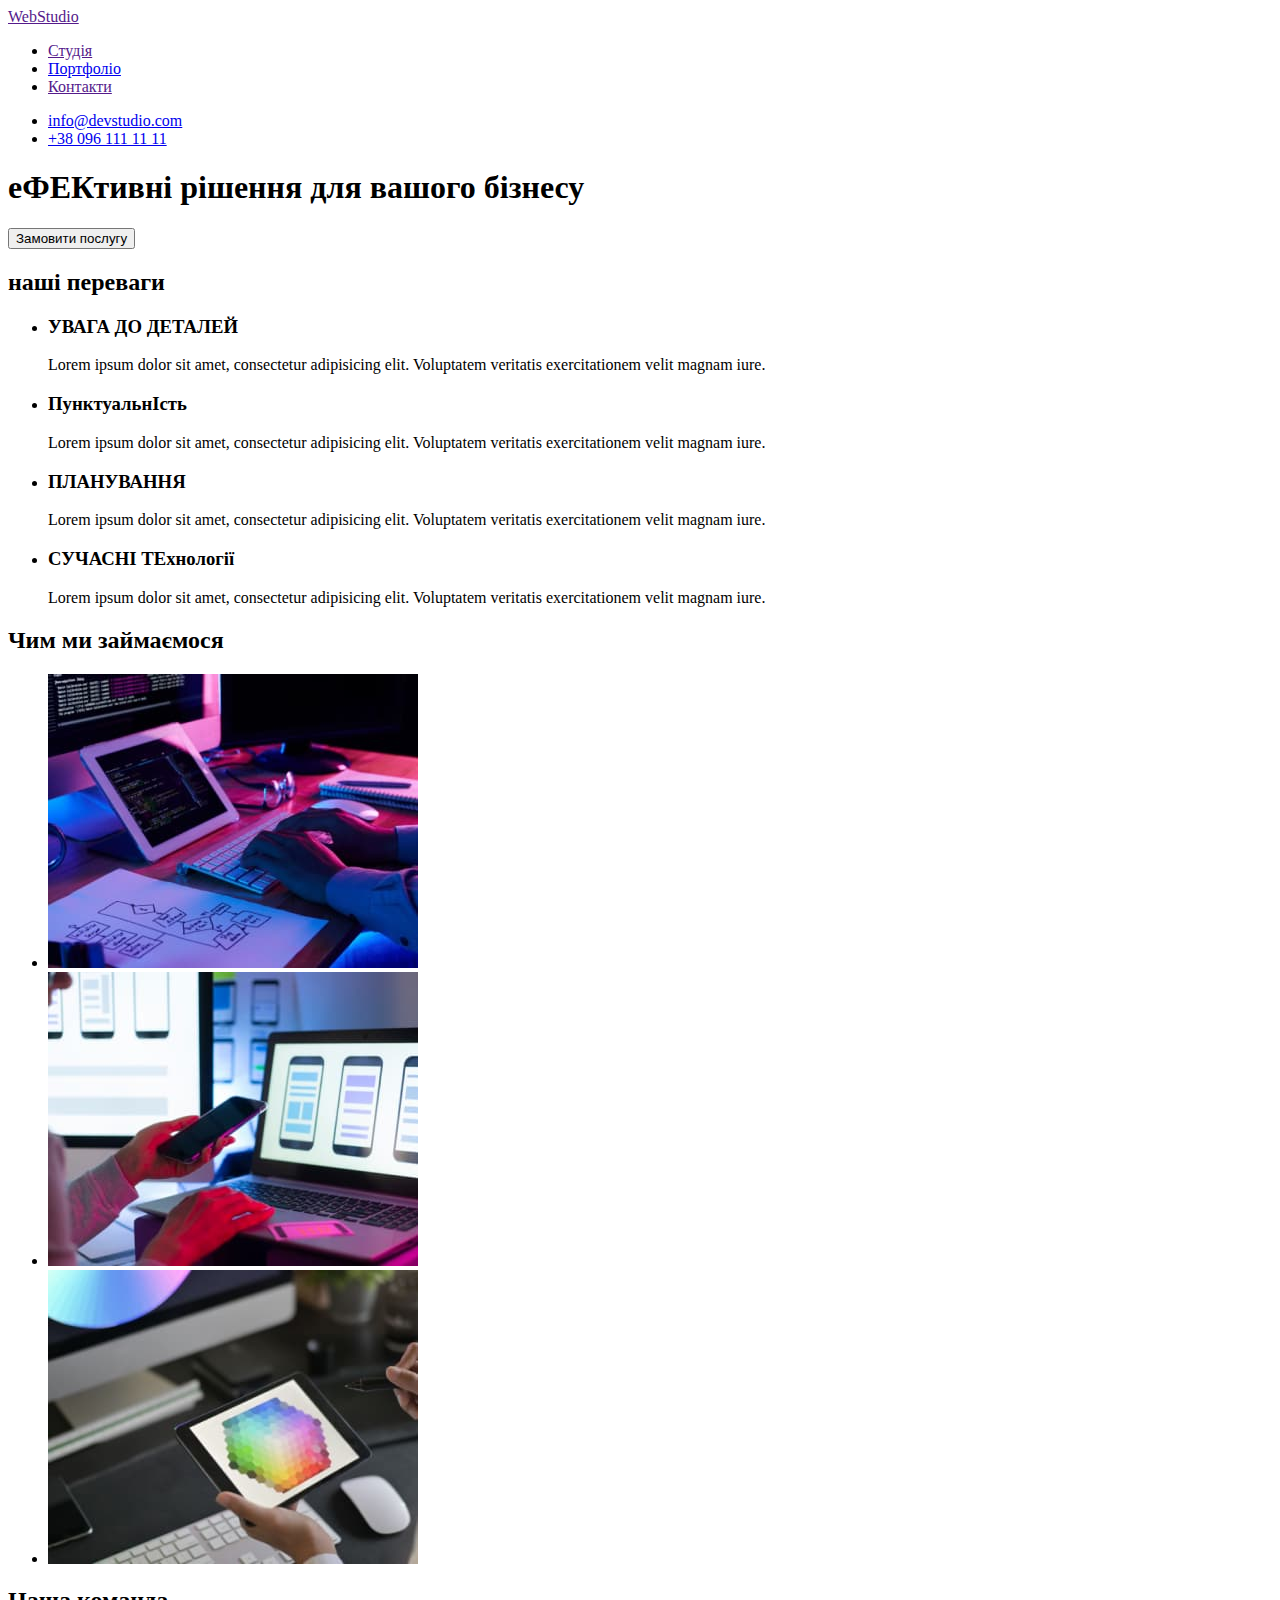
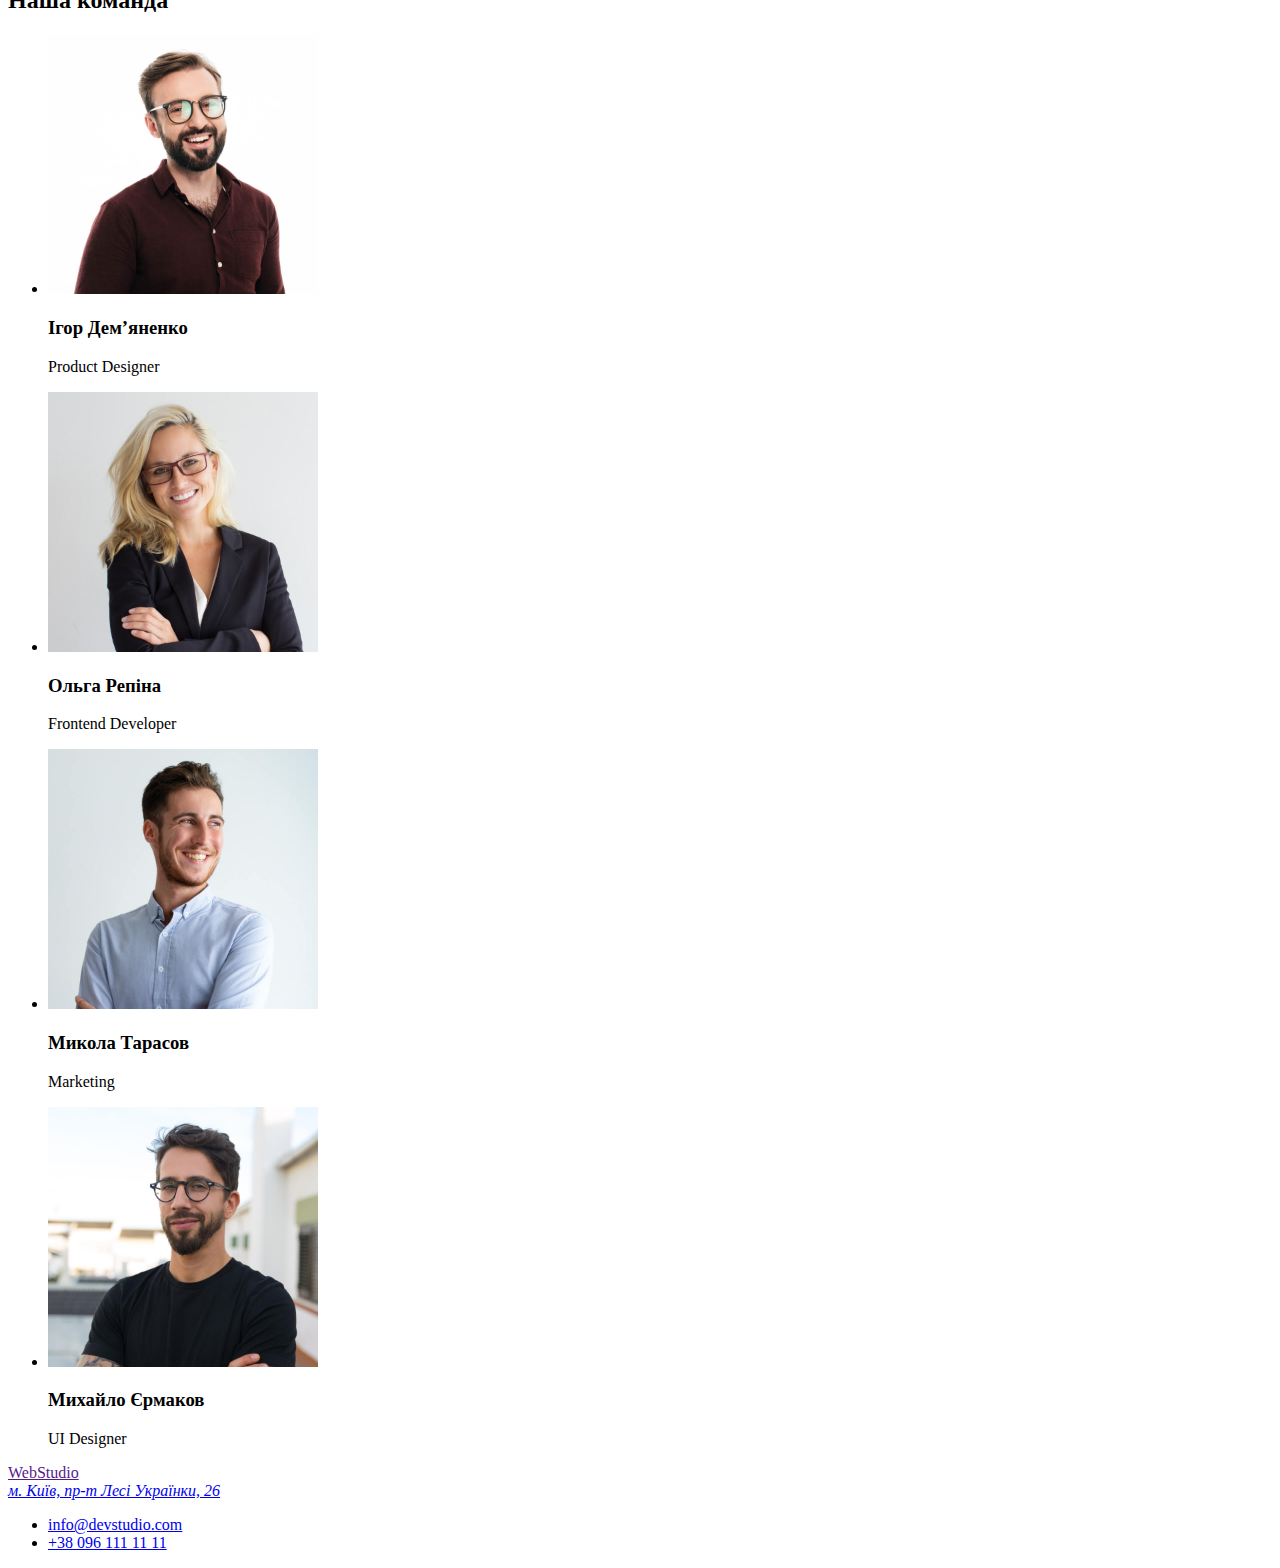
==== index.html @ bd888d8f "студія" ====
<!DOCTYPE html>
<html lang="en">
<head>
    <meta charset="UTF-8">
    <meta name="viewport" content="width=device-width, initial-scale=1.0">
    <title>Document</title>
</head>
<body>
    <header>
        <nav>
            <a href="">WebStudio</a>
            <ul>
                <li>
                    <a href="">Студія</a>
                </li>
                <li>
                    <a href="./portfolio.html">Портфоліо</a>
                </li>
                <li>
                    <a href="">Контакти</a>
                </li>
            </ul>
        </nav>
        <ul>
            <li>
            <a href="mailto:info@devstudio.com">info@devstudio.com</a>
            </li>
            <li>
                <a href="tel:+380961111111">+38 096 111 11 11</a>
            </li>
        </ul>
    </header>
    <main>
        <!-- секція герой -->
        <section> 
            <H1>еФЕКтивні рішення для вашого бізнесу</H1>
            <button>Замовити послугу</button>
        </section>
        <!-- наші перваги  -->
        <section>
            <H2>наші переваги</H2>
            <ul>
                <li>
                    <h3>УВАГА ДО ДЕТАЛЕЙ</h3>
                    <p>Lorem ipsum dolor sit amet, consectetur adipisicing elit. Voluptatem veritatis exercitationem velit magnam iure.</p>
                </li>
                <li>
                    <h3>ПунктуальнІсть</h3>
                    <p>Lorem ipsum dolor sit amet, consectetur adipisicing elit. Voluptatem veritatis exercitationem velit magnam iure.</p>
                </li>
                <li>
                    <h3>ПЛАНУВАННЯ</h3>
                    <p>Lorem ipsum dolor sit amet, consectetur adipisicing elit. Voluptatem veritatis exercitationem velit magnam iure.</p>
                </li>
                <li>
                    <h3>СУЧАСНІ ТЕхнології</h3>
                    <p>Lorem ipsum dolor sit amet, consectetur adipisicing elit. Voluptatem veritatis exercitationem velit magnam iure.</p>
                </li>
            </ul>
        </section>
        <!-- чим ми займаємось  -->
        <section>
            <h2>Чим ми займаємося</h2>
            <ul>
                <li>
                    <img src="./imegis/box 1.jpg" alt="комп" width="370">
                </li>
                <li>
                    <img src="./imegis/box 2.jpg" alt="ноутбук"width="370">
                </li>
                <li>
                    <img src="./imegis/box 3.jpg" alt="планшет" width="370">
                </li>
            </ul>
        </section>
        <!-- наша команда  -->
        <section>
            <h2>Наша команда</h2>
            <ul>
                <li>
                    <img src="./imegis/img (2).jpg" alt="Ігор" width="270">
                    <h3>Ігор Дем’яненко</h3>
                    <p>Product Designer</p>
                </li>
                <li>
                    <img src="./imegis/img (3).jpg" alt="Ольга" width="270">
                    <h3>Ольга Репіна</h3>
                    <p>Frontend Developer</p>
                </li>
                <li>
                    <img src="./imegis/img (4).jpg" alt="Микола" width="270">
                    <h3>Микола Тарасов</h3>
                    <p>Marketing</p>
                </li>
                <li>
                    <img src="./imegis/img (5).jpg" alt="Михайло"width="270">
                    <h3>Михайло Єрмаков</h3>
                    <p>UI Designer</p>
                </li>
                
            </ul>
        </section>
    </main>
    <footer>
        <nav>
            <a href="">WebStudio</a>  
        </nav>
        <address>
            <a href="https://goo.gl/maps/kN4xJEmw9n6kjGaLA">м. Київ, пр-т Лесі Українки, 26</a>
        
        </address>
        <ul>
            <li>
            <a href="mailto:info@devstudio.com">info@devstudio.com</a>
            </li>
            <li>
                <a href="tel:+380961111111">+38 096 111 11 11</a>
            </li>
        </ul>
    </footer>
</body>
</html>
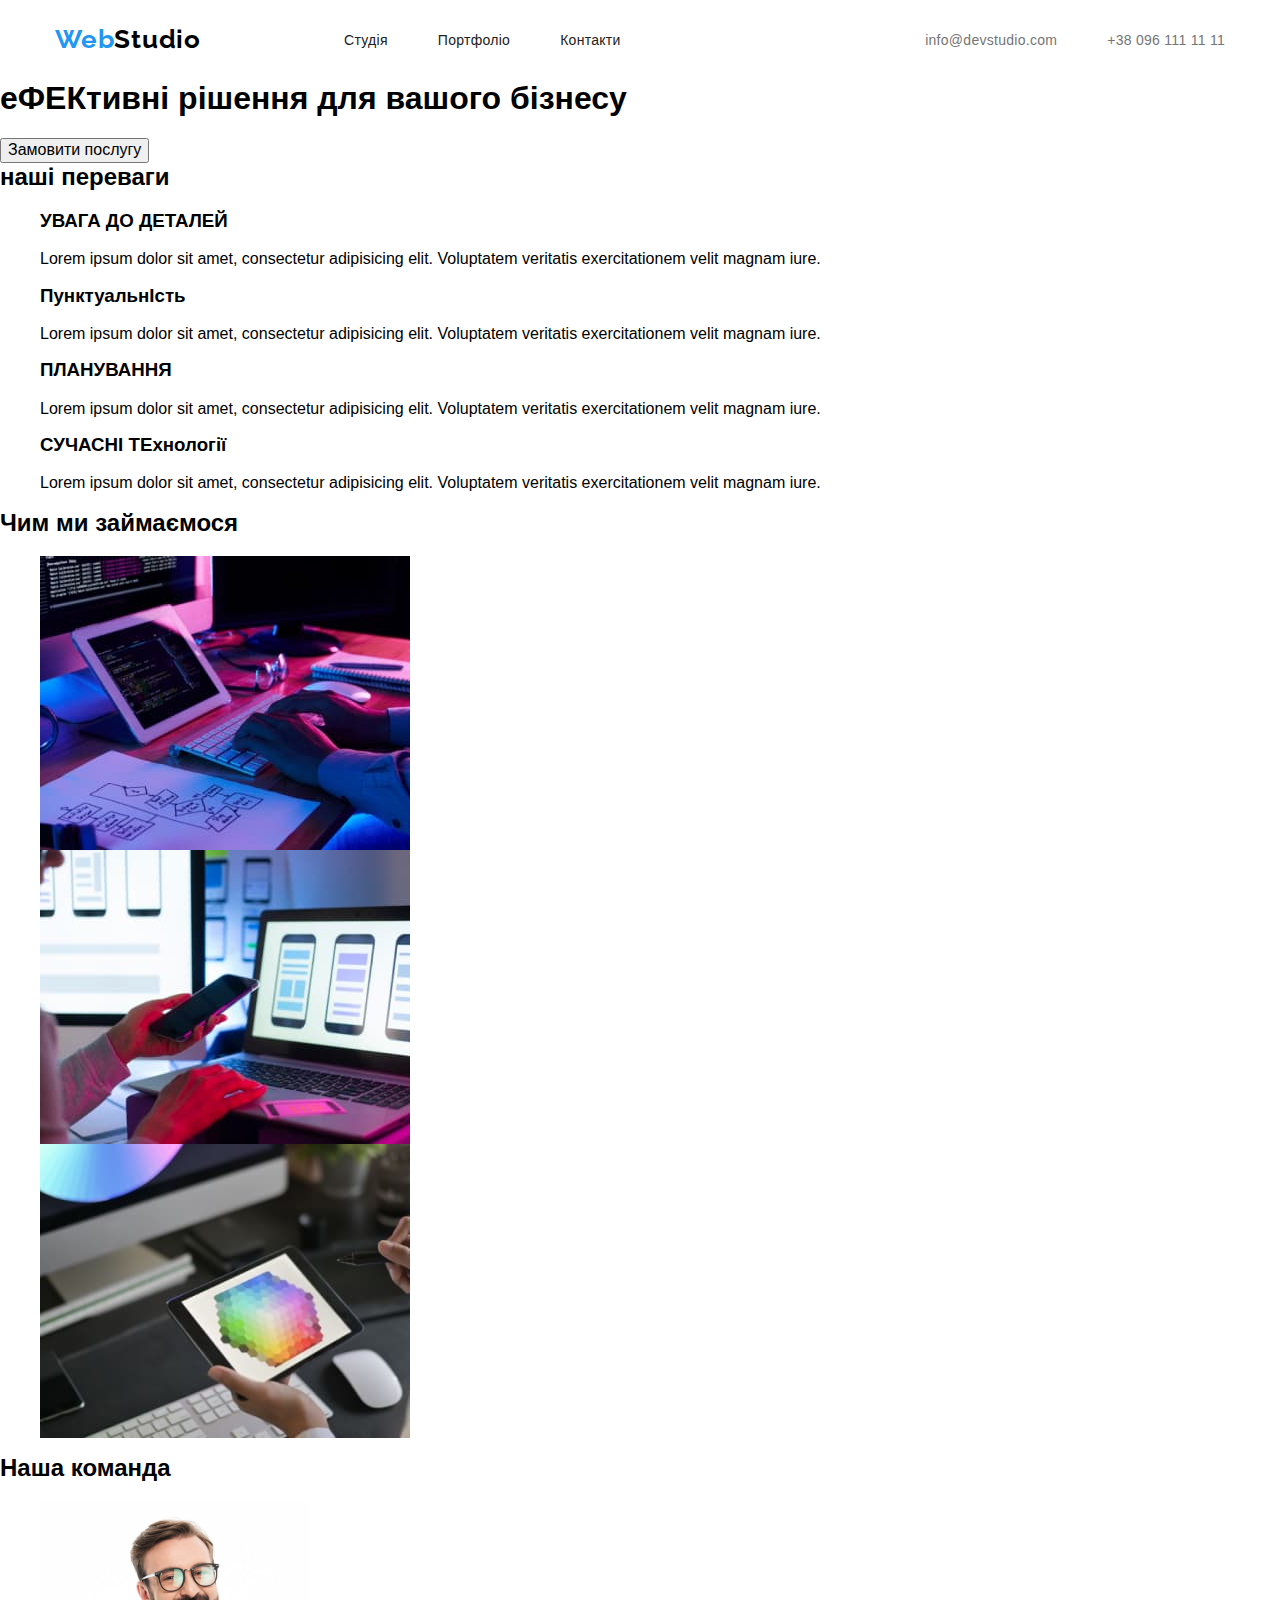
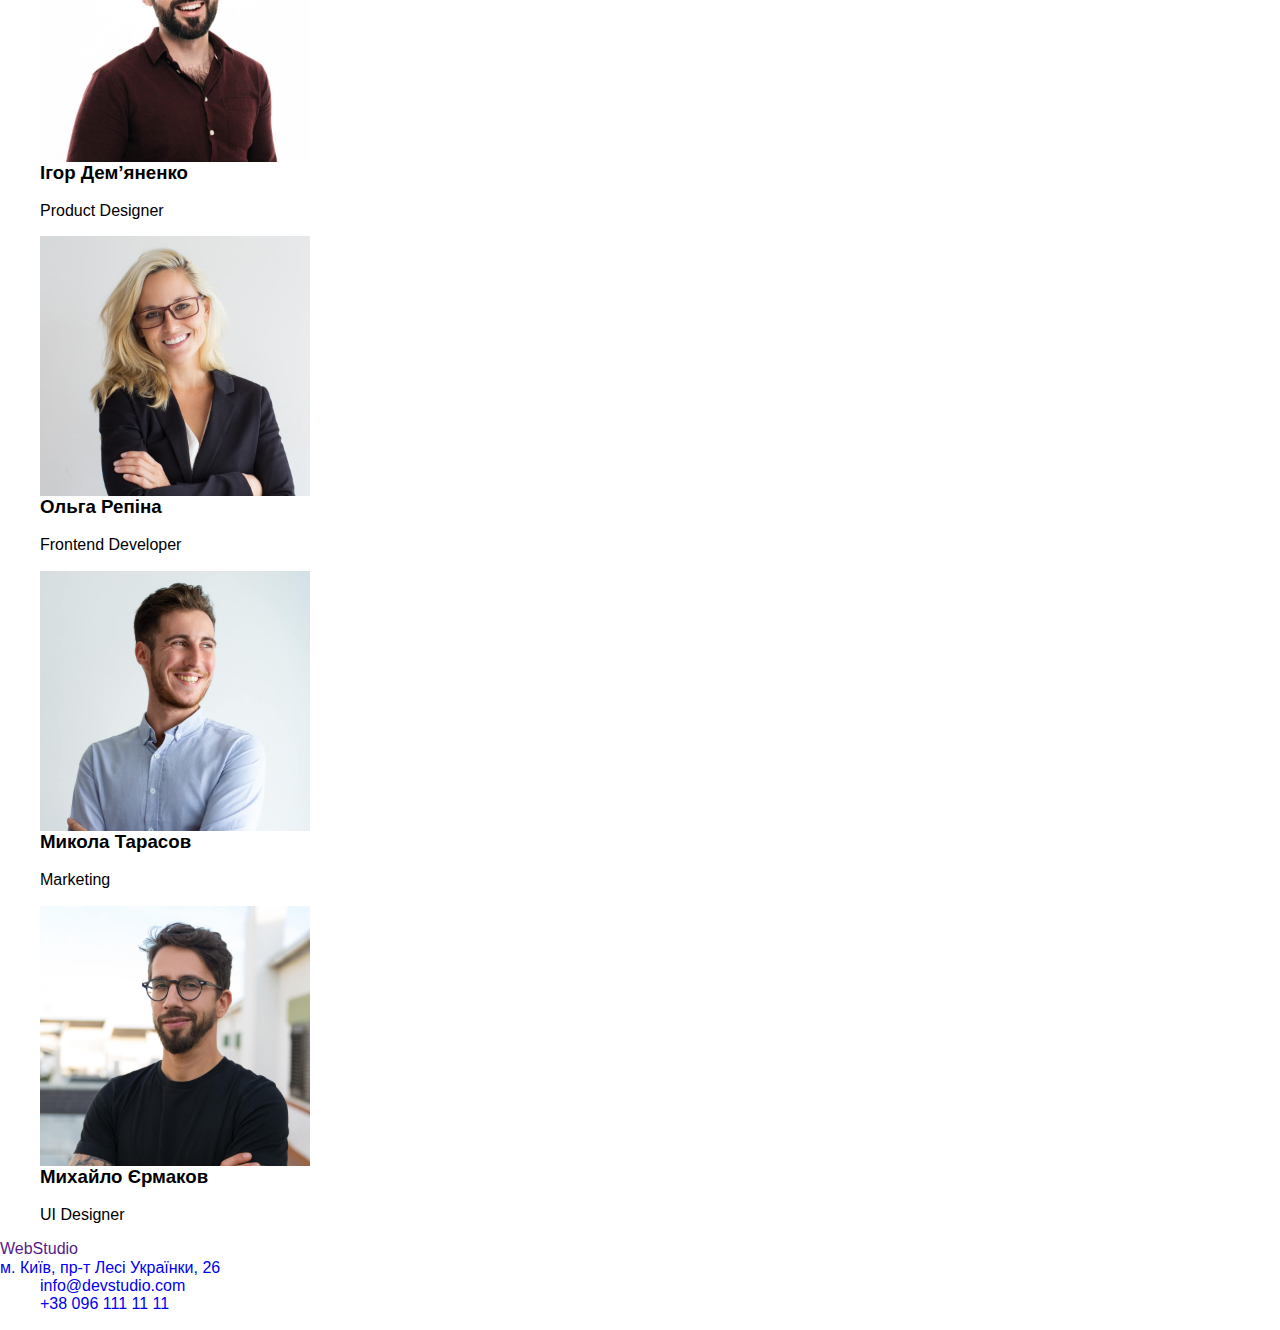
==== commit cd24959c: "comid" ====
--- a/index.html
+++ b/index.html
@@ -1,34 +1,34 @@
 <!DOCTYPE html>
 <html lang="en">
 <head>
+    
     <meta charset="UTF-8">
     <meta name="viewport" content="width=device-width, initial-scale=1.0">
     <title>Document</title>
+    <link rel="preconnect" href="https://fonts.googleapis.com">
+<link rel="preconnect" href="https://fonts.gstatic.com" crossorigin>
+<link href="https://fonts.googleapis.com/css2?family=Raleway:wght@400;500;700;900&display=swap" rel="stylesheet">
+<link rel="stylesheet" href="https://cdnjs.cloudflare.com/ajax/libs/modern-normalize/1.1.0/modern-normalize.css" />
+    <link rel="stylesheet" href="./css/stile.css">
+    
 </head>
 <body>
     <header>
-        <nav>
-            <a href="">WebStudio</a>
-            <ul>
-                <li>
-                    <a href="">Студія</a>
-                </li>
-                <li>
-                    <a href="./portfolio.html">Портфоліо</a>
-                </li>
-                <li>
-                    <a href="">Контакти</a>
-                </li>
+        <div class="container main-nav">
+            <nav class="top-navigation">
+                <a href="/" class="logo link"><span class="span-logo">Web</span>Studio</a>
+                <ul class="menu-list list">
+                    <li class="menu-item"><a href="" class="menu link">Студія</a></li>
+                    <li class="menu-item"><a href="./portfolio.html" class="menu link">Портфоліо</a></li>
+                    <li class="menu-item"><a href="" class="menu link">Контакти</a></li>
+                </ul>
+            </nav>
+            <ul class="list-contakts list">
+                <li class="item"><a href="mailto:info@devstudio.com" class="header-contakt link">
+                        info@devstudio.com</a></li>
+                <li class="item"><a href="tel:+380961111111" class="header-contakt link">+38 096 111 11 11</a></li>
             </ul>
-        </nav>
-        <ul>
-            <li>
-            <a href="mailto:info@devstudio.com">info@devstudio.com</a>
-            </li>
-            <li>
-                <a href="tel:+380961111111">+38 096 111 11 11</a>
-            </li>
-        </ul>
+        </div>
     </header>
     <main>
         <!-- секція герой -->
--- a/css/stile.css
+++ b/css/stile.css
@@ -0,0 +1,135 @@
+body{
+    font-family: 'Roboto', sans-serif;
+}
+a{
+    text-decoration:none;
+    font-style: normal;
+}
+
+li{
+    list-style: none;
+}
+
+h1,
+h2,
+h3,
+h4,
+h5,
+h6,
+ul,
+p{
+margin-top: 0;
+}
+
+img{
+    display: block;
+    max-width: 100%;
+    height: auto;
+}
+
+.list{
+    margin: 0;
+    padding: 0;
+    list-style: none;
+}
+
+.visually-hidden {
+position: absolute !important;
+clip: rect(1px 1px 1px 1px);
+clip: rect(1px, 1px, 1px, 1px);
+padding: 0 !important;
+border: 0 !important;
+height: 1px !important;
+width: 1px !important;
+overflow: hidden;
+}
+
+.container{
+    width: 1200px;
+    margin-left: auto;
+    margin-right: auto;
+    padding-left: 15px;
+    padding-right: 15px;
+    }
+
+/* хеадер */
+/* header */
+.top-navigation{
+    display: flex;
+}
+
+.main-nav{
+display: flex;
+align-items: center;
+}
+
+.logo{
+padding-top: 24px;
+padding-bottom: 25px;
+
+font-family: 'Raleway';
+font-style: normal;
+font-weight: 700;
+font-size: 26px;
+line-height: 1.19;
+   
+letter-spacing: 0.03em;
+    
+color: #000000;
+}
+
+.span-logo{
+color: #2196F3;
+}
+
+/* Шапка сайту*/
+.menu{
+display: block;
+padding-top: 32px;
+padding-bottom: 32px;
+
+font-style: normal;
+font-weight: 500;
+font-size: 14px;
+line-height: 16px;
+letter-spacing: 0.02em;
+
+color: #212121;
+}
+
+.menu-list{
+    display: flex;
+    margin-left: 93px;
+   
+}
+
+.menu-item{
+    margin-left: 50px;
+}
+
+.list-contakts{
+    display: flex;
+    margin-left: auto;
+}
+
+.list-contakts >.item{
+    margin-left: 50px;
+}
+
+.header-contakt{
+display: block;
+padding-top: 32px;
+padding-bottom: 32px;
+
+font-style: normal;
+font-weight: 500;
+font-size: 14px;
+line-height: 16px;
+letter-spacing: 0.02em;
+
+color: #757575;
+}
+    .link:hover,
+.link:focus{
+    color: #2196F3;
+}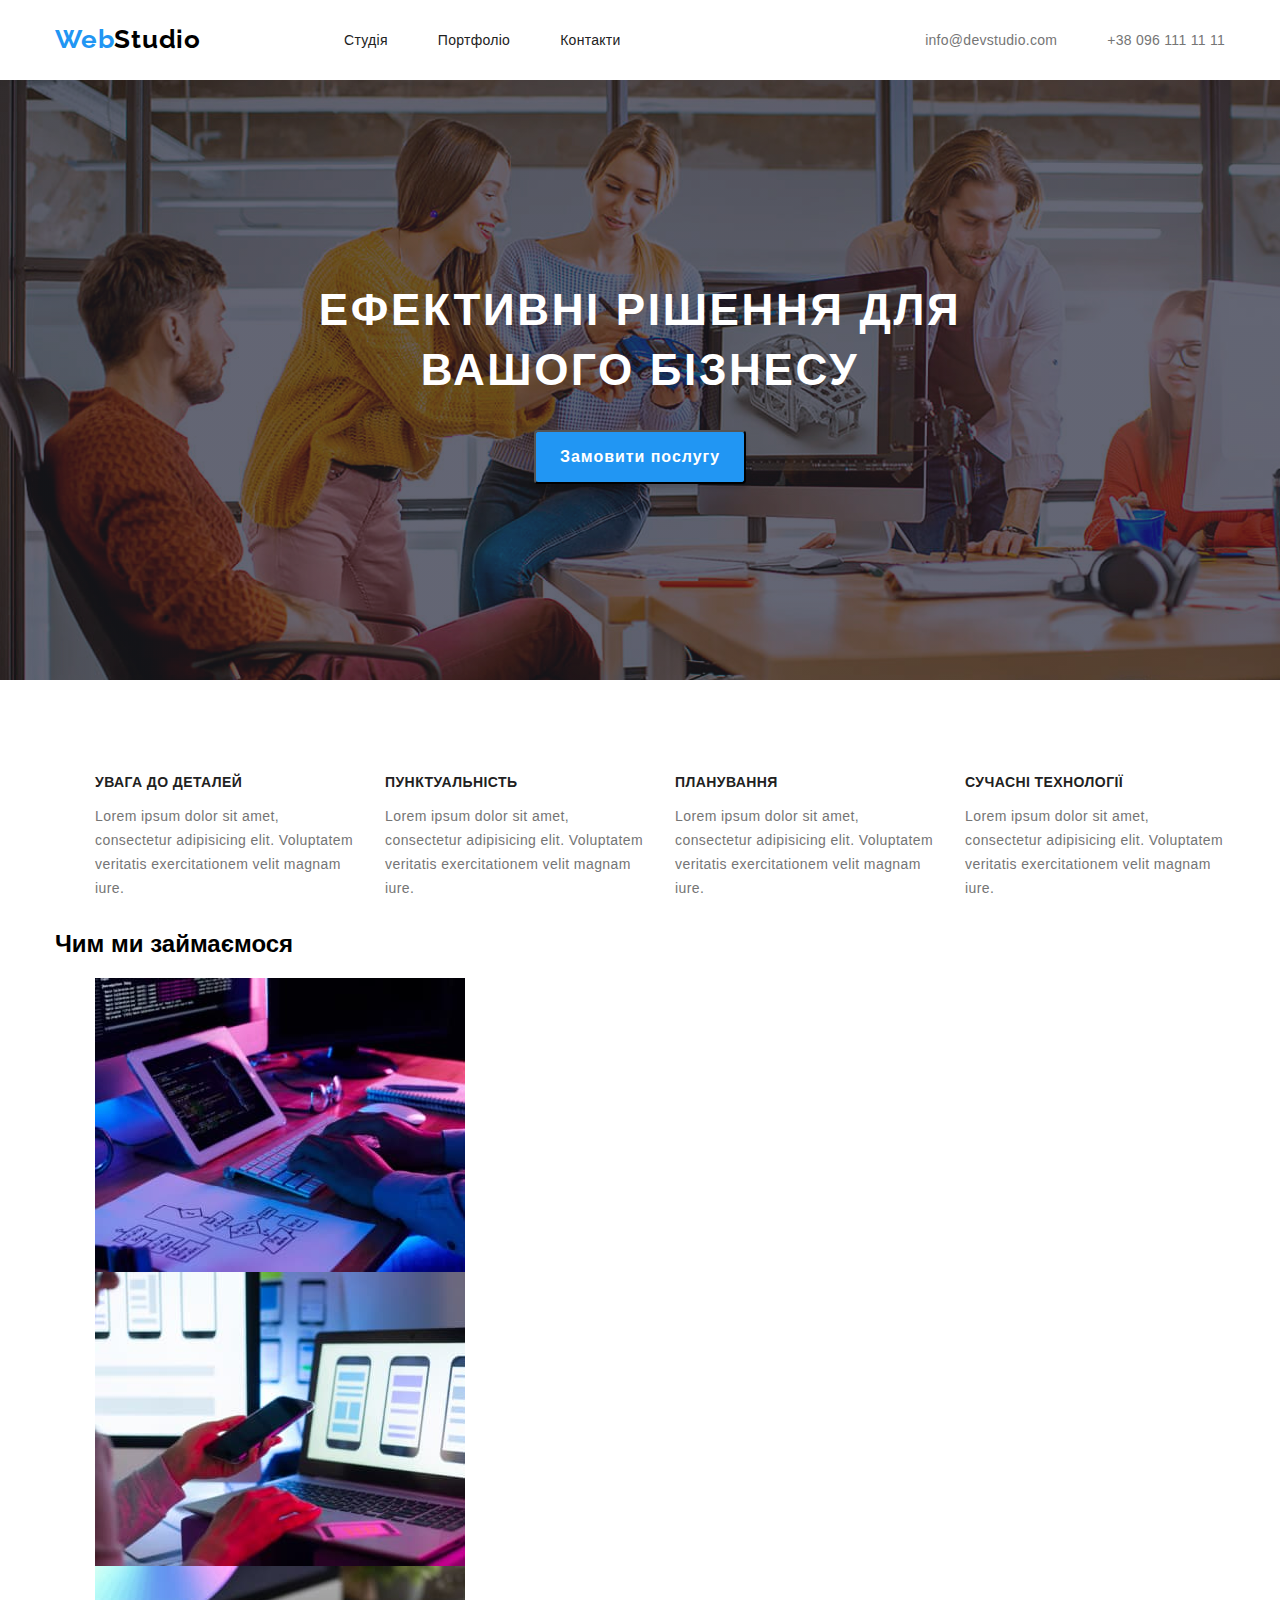
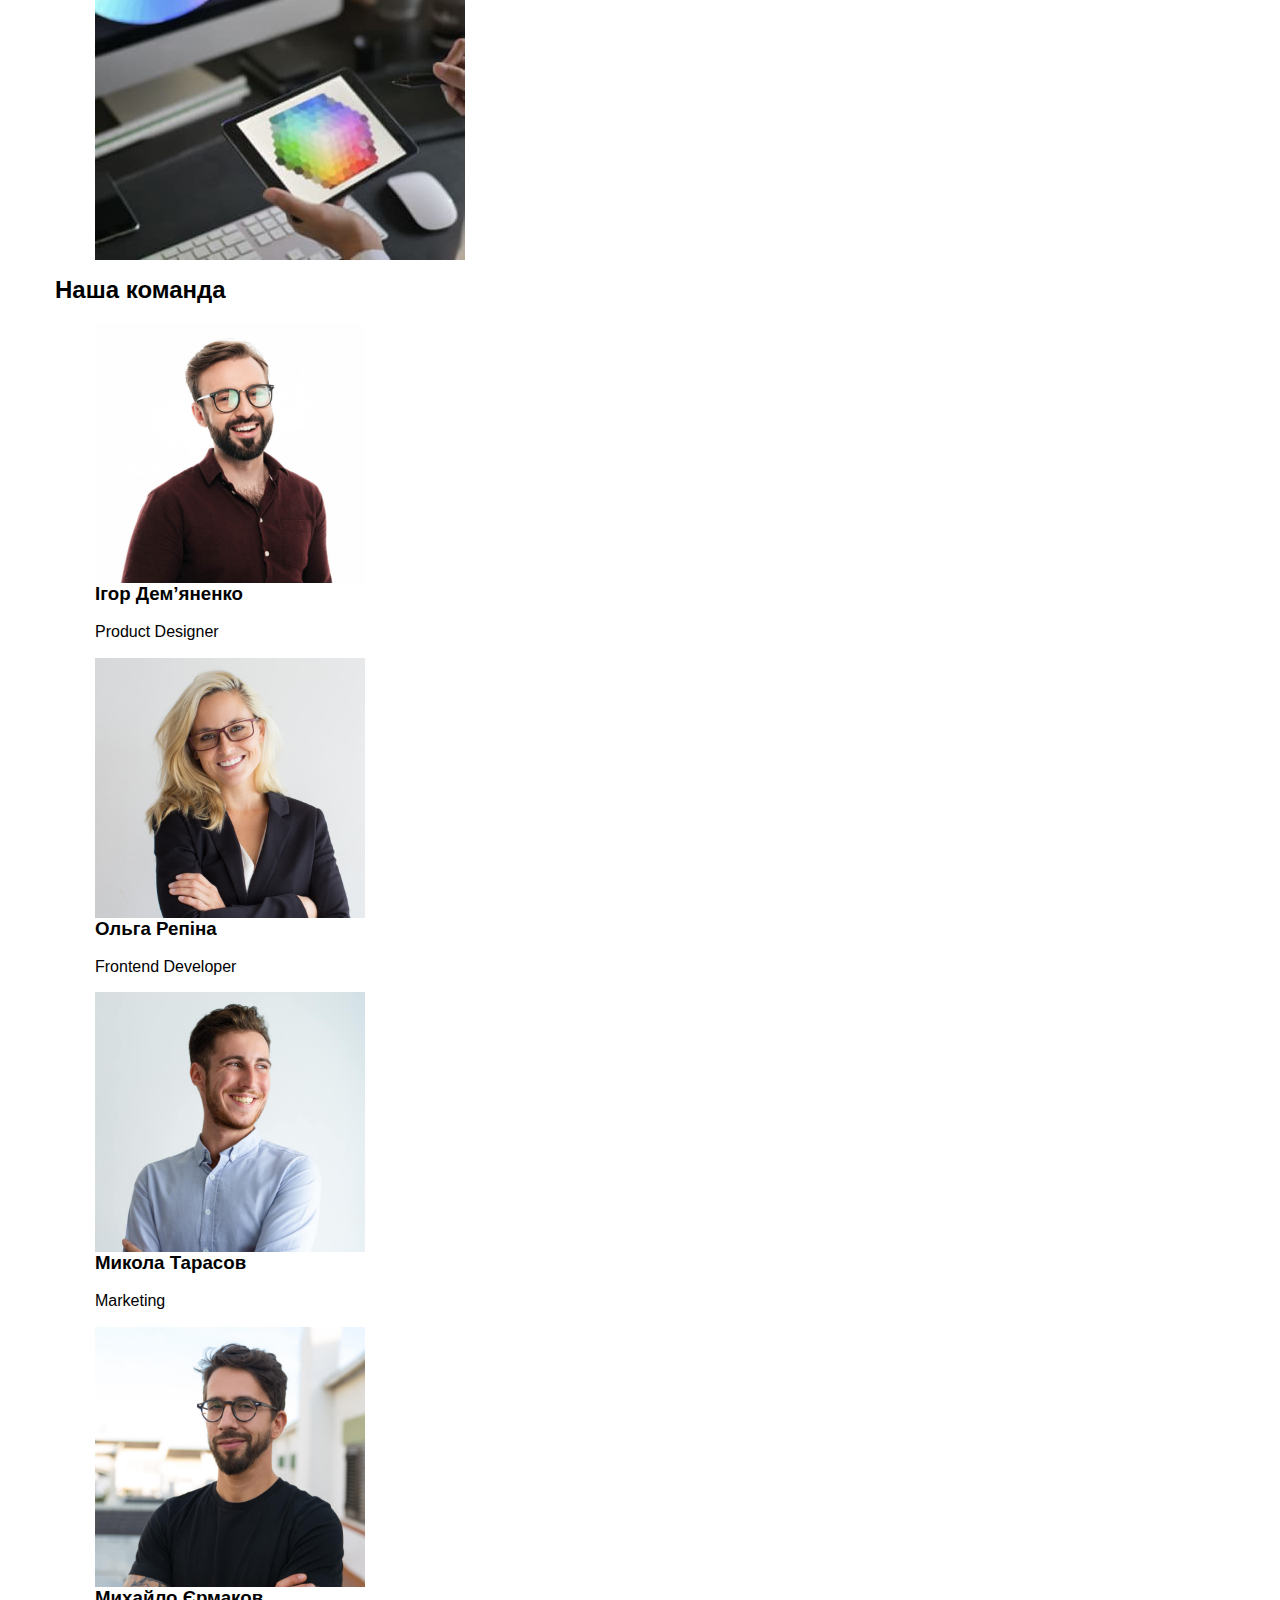
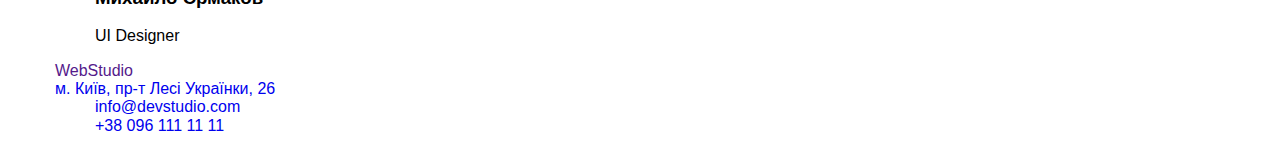
==== commit dad3e100: "C" ====
--- a/index.html
+++ b/index.html
@@ -1,122 +1,160 @@
 <!DOCTYPE html>
 <html lang="en">
-<head>
-    
-    <meta charset="UTF-8">
-    <meta name="viewport" content="width=device-width, initial-scale=1.0">
+  <head>
+    <meta charset="UTF-8" />
+    <meta name="viewport" content="width=device-width, initial-scale=1.0" />
     <title>Document</title>
-    <link rel="preconnect" href="https://fonts.googleapis.com">
-<link rel="preconnect" href="https://fonts.gstatic.com" crossorigin>
-<link href="https://fonts.googleapis.com/css2?family=Raleway:wght@400;500;700;900&display=swap" rel="stylesheet">
-<link rel="stylesheet" href="https://cdnjs.cloudflare.com/ajax/libs/modern-normalize/1.1.0/modern-normalize.css" />
-    <link rel="stylesheet" href="./css/stile.css">
-    
-</head>
-<body>
+    <link rel="preconnect" href="https://fonts.googleapis.com" />
+    <link rel="preconnect" href="https://fonts.gstatic.com" crossorigin />
+    <link
+      href="https://fonts.googleapis.com/css2?family=Raleway:wght@400;500;700;900&display=swap"
+      rel="stylesheet"
+    />
+    <link
+      rel="stylesheet"
+      href="https://cdnjs.cloudflare.com/ajax/libs/modern-normalize/1.1.0/modern-normalize.css"
+    />
+    <link rel="stylesheet" href="./css/stile.css" />
+  </head>
+  <body>
     <header>
-        <div class="container main-nav">
-            <nav class="top-navigation">
-                <a href="/" class="logo link"><span class="span-logo">Web</span>Studio</a>
-                <ul class="menu-list list">
-                    <li class="menu-item"><a href="" class="menu link">Студія</a></li>
-                    <li class="menu-item"><a href="./portfolio.html" class="menu link">Портфоліо</a></li>
-                    <li class="menu-item"><a href="" class="menu link">Контакти</a></li>
-                </ul>
-            </nav>
-            <ul class="list-contakts list">
-                <li class="item"><a href="mailto:info@devstudio.com" class="header-contakt link">
-                        info@devstudio.com</a></li>
-                <li class="item"><a href="tel:+380961111111" class="header-contakt link">+38 096 111 11 11</a></li>
-            </ul>
-        </div>
+      <div class="container main-nav">
+        <nav class="top-navigation">
+          <a href="/" class="logo link"
+            ><span class="span-logo">Web</span>Studio</a
+          >
+          <ul class="menu-list list">
+            <li class="menu-item"><a href="" class="menu link">Студія</a></li>
+            <li class="menu-item">
+              <a href="./portfolio.html" class="menu link">Портфоліо</a>
+            </li>
+            <li class="menu-item"><a href="" class="menu link">Контакти</a></li>
+          </ul>
+        </nav>
+        <ul class="list-contakts list">
+          <li class="item">
+            <a href="mailto:info@devstudio.com" class="header-contakt link">
+              info@devstudio.com</a
+            >
+          </li>
+          <li class="item">
+            <a href="tel:+380961111111" class="header-contakt link"
+              >+38 096 111 11 11</a
+            >
+          </li>
+        </ul>
+      </div>
     </header>
     <main>
-        <!-- секція герой -->
-        <section> 
-            <H1>еФЕКтивні рішення для вашого бізнесу</H1>
-            <button>Замовити послугу</button>
-        </section>
-        <!-- наші перваги  -->
-        <section>
-            <H2>наші переваги</H2>
-            <ul>
-                <li>
-                    <h3>УВАГА ДО ДЕТАЛЕЙ</h3>
-                    <p>Lorem ipsum dolor sit amet, consectetur adipisicing elit. Voluptatem veritatis exercitationem velit magnam iure.</p>
-                </li>
-                <li>
-                    <h3>ПунктуальнІсть</h3>
-                    <p>Lorem ipsum dolor sit amet, consectetur adipisicing elit. Voluptatem veritatis exercitationem velit magnam iure.</p>
-                </li>
-                <li>
-                    <h3>ПЛАНУВАННЯ</h3>
-                    <p>Lorem ipsum dolor sit amet, consectetur adipisicing elit. Voluptatem veritatis exercitationem velit magnam iure.</p>
-                </li>
-                <li>
-                    <h3>СУЧАСНІ ТЕхнології</h3>
-                    <p>Lorem ipsum dolor sit amet, consectetur adipisicing elit. Voluptatem veritatis exercitationem velit magnam iure.</p>
-                </li>
-            </ul>
-        </section>
-        <!-- чим ми займаємось  -->
-        <section>
-            <h2>Чим ми займаємося</h2>
-            <ul>
-                <li>
-                    <img src="./imegis/box 1.jpg" alt="комп" width="370">
-                </li>
-                <li>
-                    <img src="./imegis/box 2.jpg" alt="ноутбук"width="370">
-                </li>
-                <li>
-                    <img src="./imegis/box 3.jpg" alt="планшет" width="370">
-                </li>
-            </ul>
-        </section>
-        <!-- наша команда  -->
-        <section>
-            <h2>Наша команда</h2>
-            <ul>
-                <li>
-                    <img src="./imegis/img (2).jpg" alt="Ігор" width="270">
-                    <h3>Ігор Дем’яненко</h3>
-                    <p>Product Designer</p>
-                </li>
-                <li>
-                    <img src="./imegis/img (3).jpg" alt="Ольга" width="270">
-                    <h3>Ольга Репіна</h3>
-                    <p>Frontend Developer</p>
-                </li>
-                <li>
-                    <img src="./imegis/img (4).jpg" alt="Микола" width="270">
-                    <h3>Микола Тарасов</h3>
-                    <p>Marketing</p>
-                </li>
-                <li>
-                    <img src="./imegis/img (5).jpg" alt="Михайло"width="270">
-                    <h3>Михайло Єрмаков</h3>
-                    <p>UI Designer</p>
-                </li>
-                
-            </ul>
-        </section>
+      <!-- секція герой -->
+      <section class="hiro">
+        <div class="container">
+          <h1 class="hiro-title">еФЕКтивні рішення для вашого бізнесу</h1>
+          <button type="button" class="hiro-button">Замовити послугу</button>
+        </div>
+      </section>
+      <!-- наші перваги  -->
+      <section class="advantages">
+        <div class="container">
+          <h2 class="visually-hidden">наші переваги</h2>
+          <ul class="advantages-list">
+            <li class="advantages-item">
+              <h3 class="advantages-title">УВАГА ДО ДЕТАЛЕЙ</h3>
+              <p class="advantages-text">
+                Lorem ipsum dolor sit amet, consectetur adipisicing elit.
+                Voluptatem veritatis exercitationem velit magnam iure.
+              </p>
+            </li>
+            <li class="advantages-item">
+              <h3 class="advantages-title">ПунктуальнІсть</h3>
+              <p class="advantages-text">
+                Lorem ipsum dolor sit amet, consectetur adipisicing elit.
+                Voluptatem veritatis exercitationem velit magnam iure.
+              </p>
+            </li>
+            <li class="advantages-item">
+              <h3 class="advantages-title">ПЛАНУВАННЯ</h3>
+              <p class="advantages-text">
+                Lorem ipsum dolor sit amet, consectetur adipisicing elit.
+                Voluptatem veritatis exercitationem velit magnam iure.
+              </p>
+            </li>
+            <li class="advantages-item">
+              <h3 class="advantages-title">СУЧАСНІ ТЕхнології</h3>
+              <p class="advantages-text">
+                Lorem ipsum dolor sit amet, consectetur adipisicing elit.
+                Voluptatem veritatis exercitationem velit magnam iure.
+              </p>
+            </li>
+          </ul>
+        </div>
+      </section>
+      <!-- чим ми займаємось  -->
+      <section>
+        <div class="container">
+          <h2>Чим ми займаємося</h2>
+          <ul>
+            <li>
+              <img src="./imegis/box 1.jpg" alt="комп" width="370" />
+            </li>
+            <li>
+              <img src="./imegis/box 2.jpg" alt="ноутбук" width="370" />
+            </li>
+            <li>
+              <img src="./imegis/box 3.jpg" alt="планшет" width="370" />
+            </li>
+          </ul>
+        </div>
+      </section>
+
+      <!-- наша команда  -->
+      <section>
+        <div class="container">
+          <h2>Наша команда</h2>
+          <ul>
+            <li>
+              <img src="./imegis/img (2).jpg" alt="Ігор" width="270" />
+              <h3>Ігор Дем’яненко</h3>
+              <p>Product Designer</p>
+            </li>
+            <li>
+              <img src="./imegis/img (3).jpg" alt="Ольга" width="270" />
+              <h3>Ольга Репіна</h3>
+              <p>Frontend Developer</p>
+            </li>
+            <li>
+              <img src="./imegis/img (4).jpg" alt="Микола" width="270" />
+              <h3>Микола Тарасов</h3>
+              <p>Marketing</p>
+            </li>
+            <li>
+              <img src="./imegis/img (5).jpg" alt="Михайло" width="270" />
+              <h3>Михайло Єрмаков</h3>
+              <p>UI Designer</p>
+            </li>
+          </ul>
+        </div>
+      </section>
     </main>
     <footer>
+      <div class="container">
         <nav>
-            <a href="">WebStudio</a>  
+          <a href="">WebStudio</a>
         </nav>
         <address>
-            <a href="https://goo.gl/maps/kN4xJEmw9n6kjGaLA">м. Київ, пр-т Лесі Українки, 26</a>
-        
+          <a href="https://goo.gl/maps/kN4xJEmw9n6kjGaLA"
+            >м. Київ, пр-т Лесі Українки, 26</a
+          >
         </address>
         <ul>
-            <li>
+          <li>
             <a href="mailto:info@devstudio.com">info@devstudio.com</a>
-            </li>
-            <li>
-                <a href="tel:+380961111111">+38 096 111 11 11</a>
-            </li>
+          </li>
+          <li>
+            <a href="tel:+380961111111">+38 096 111 11 11</a>
+          </li>
         </ul>
+      </div>
     </footer>
-</body>
-</html>+  </body>
+</html>
--- a/css/stile.css
+++ b/css/stile.css
@@ -1,13 +1,13 @@
-body{
-    font-family: 'Roboto', sans-serif;
-}
-a{
-    text-decoration:none;
-    font-style: normal;
-}
-
-li{
-    list-style: none;
+body {
+  font-family: "Roboto", sans-serif;
+}
+a {
+  text-decoration: none;
+  font-style: normal;
+}
+
+li {
+  list-style: none;
 }
 
 h1,
@@ -17,119 +17,204 @@
 h5,
 h6,
 ul,
-p{
-margin-top: 0;
-}
-
-img{
-    display: block;
-    max-width: 100%;
-    height: auto;
-}
-
-.list{
-    margin: 0;
-    padding: 0;
-    list-style: none;
+p {
+  margin-top: 0;
+}
+
+img {
+  display: block;
+  max-width: 100%;
+  height: auto;
+}
+
+.list {
+  margin: 0;
+  padding: 0;
+  list-style: none;
 }
 
 .visually-hidden {
-position: absolute !important;
-clip: rect(1px 1px 1px 1px);
-clip: rect(1px, 1px, 1px, 1px);
-padding: 0 !important;
-border: 0 !important;
-height: 1px !important;
-width: 1px !important;
-overflow: hidden;
-}
-
-.container{
-    width: 1200px;
-    margin-left: auto;
-    margin-right: auto;
-    padding-left: 15px;
-    padding-right: 15px;
-    }
+  position: absolute !important;
+  clip: rect(1px 1px 1px 1px);
+  clip: rect(1px, 1px, 1px, 1px);
+  padding: 0 !important;
+  border: 0 !important;
+  height: 1px !important;
+  width: 1px !important;
+  overflow: hidden;
+}
+
+.container {
+  width: 1200px;
+  margin-left: auto;
+  margin-right: auto;
+  padding-left: 15px;
+  padding-right: 15px;
+}
 
 /* хеадер */
 /* header */
-.top-navigation{
-    display: flex;
-}
-
-.main-nav{
+.top-navigation {
+  display: flex;
+}
+
+.main-nav {
+  display: flex;
+  align-items: center;
+}
+
+.logo {
+  padding-top: 24px;
+  padding-bottom: 25px;
+
+  font-family: "Raleway";
+  font-style: normal;
+  font-weight: 700;
+  font-size: 26px;
+  line-height: 1.19;
+
+  letter-spacing: 0.03em;
+
+  color: #000000;
+}
+
+.span-logo {
+  color: #2196f3;
+}
+
+/* Шапка сайту*/
+.menu {
+  display: block;
+  padding-top: 32px;
+  padding-bottom: 32px;
+
+  font-style: normal;
+  font-weight: 500;
+  font-size: 14px;
+  line-height: 16px;
+  letter-spacing: 0.02em;
+
+  color: #212121;
+}
+
+.menu-list {
+  display: flex;
+  margin-left: 93px;
+}
+
+.menu-item {
+  margin-left: 50px;
+}
+
+.list-contakts {
+  display: flex;
+  margin-left: auto;
+}
+
+.list-contakts > .item {
+  margin-left: 50px;
+}
+
+.header-contakt {
+  display: block;
+  padding-top: 32px;
+  padding-bottom: 32px;
+
+  font-style: normal;
+  font-weight: 500;
+  font-size: 14px;
+  line-height: 16px;
+  letter-spacing: 0.02em;
+
+  color: #757575;
+}
+.link:hover,
+.link:focus {
+  color: #2196f3;
+}
+
+/* секція герой */
+.hiro{
+    background-color: #2F303A;
+    padding-top: 200px;
+    padding-bottom: 200px;
+background-image :linear-gradient(rgba(47, 48, 58, 0.40), rgba(47, 48, 58, 0.40)), url(../imegis/Img.png);
+margin-left: auto;
+margin-right: auto;
+height: 600px;
+max-width: 1600px;
+}
+
+.hiro-title {
+    color: #FFF;
+text-align: center;
+font-size: 44px;
+font-style: normal;
+font-weight: 900;
+line-height: 60px; /* 136.364% */
+letter-spacing: 2.64px;
+text-transform: uppercase;
+max-width: 696px;
+margin: 0 auto  30px;
+}
+
+.hiro-button {
+    color: #FFF;
+text-align: center;
+font-size: 16px;
+font-style: normal;
+font-weight: 700;
+line-height: 30px; /* 187.5% */
+letter-spacing: 0.96px;
+border-radius: 4px;
+background: #2196F3;
+box-shadow: 0px 4px 4px 0px rgba(0, 0, 0, 0.15);
+padding: 10px 24px;
+margin-left: auto;
+margin-right: auto;
+cursor: pointer;
 display: flex;
 align-items: center;
-}
-
-.logo{
-padding-top: 24px;
-padding-bottom: 25px;
-
-font-family: 'Raleway';
-font-style: normal;
-font-weight: 700;
-font-size: 26px;
-line-height: 1.19;
-   
-letter-spacing: 0.03em;
-    
-color: #000000;
-}
-
-.span-logo{
-color: #2196F3;
-}
-
-/* Шапка сайту*/
-.menu{
-display: block;
-padding-top: 32px;
-padding-bottom: 32px;
-
-font-style: normal;
-font-weight: 500;
-font-size: 14px;
-line-height: 16px;
-letter-spacing: 0.02em;
-
-color: #212121;
-}
-
-.menu-list{
-    display: flex;
-    margin-left: 93px;
-   
-}
-
-.menu-item{
-    margin-left: 50px;
-}
-
-.list-contakts{
-    display: flex;
-    margin-left: auto;
-}
-
-.list-contakts >.item{
-    margin-left: 50px;
-}
-
-.header-contakt{
-display: block;
-padding-top: 32px;
-padding-bottom: 32px;
-
-font-style: normal;
-font-weight: 500;
-font-size: 14px;
-line-height: 16px;
-letter-spacing: 0.02em;
-
-color: #757575;
-}
-    .link:hover,
-.link:focus{
-    color: #2196F3;
-}+
+}
+
+.hiro-button:hover,
+.hiro-button:focus{
+    background-color: #2195f3b9;
+}
+
+
+/* наші переваги */
+.advantages{
+padding-top: 94px;
+}
+
+.advantages-list {
+display: flex;
+flex-wrap: wrap;
+gap: 30px;
+}
+
+.advantages-item{
+    flex-basis: calc((100% - 90px) / 4);
+}
+
+.advantages-title{
+    color: #212121;
+    font-size: 14px;
+    font-style: normal;
+    font-weight: 700;
+    line-height: normal;
+    letter-spacing: 0.42px;
+    text-transform: uppercase;
+}
+
+.advantages-text{
+    color: #757575;
+    font-size: 14px;
+    font-style: normal;
+    font-weight: 400;
+    line-height: 24px; /* 171.429% */
+    letter-spacing: 0.42px;
+}
+
